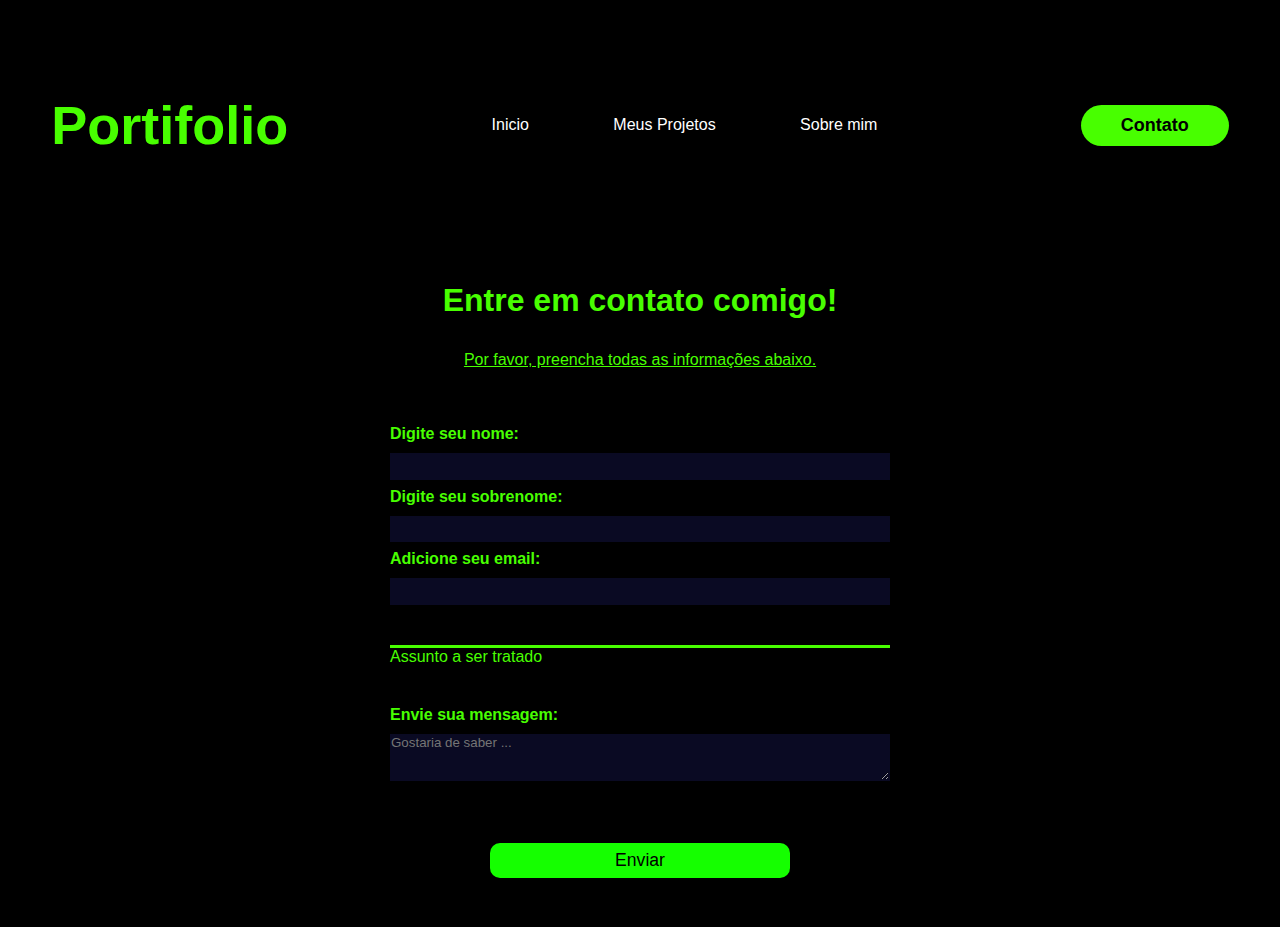
==== contato.html @ 9cfee256 "poke" ====
<!DOCTYPE html>
<html lang="pt-br">
<head>
    <meta charset="UTF-8">
    <meta name="viewport" content="width=device-width, initial-scale=1.0">
    <link rel="shortcut icon" href="imagens/favicon.ico" type="image/x-icon">
    <link rel="stylesheet" href="styles_2.css">
    <link rel="stylesheet" href="styles.css">
    <title>contato</title>
</head>
<body>
  <header>
    <div class="interface">
        <div class="poke">
            <p>Portifolio</p>
        </div>
    

    <nav class="menu">
        <ul>
            <li><a href="index.html"><p>Inicio</p></a></li>
            <li><a href="meus_projetos.html"><p>Meus Projetos</p></a></li>
            <li><a href="sobre_min.html"><p>Sobre mim</p></a></li>
        </ul>
    </nav>
    <div class="contato">
        <a href="contato.html">
            <button>Contato
        </a>
    </div>
  </header>
    <h1>Entre em contato comigo!</h1>
    <p class="brilho">Por favor, preencha todas as informações abaixo.</p>
    <form autocomplete="off">
      <fieldset>
        <label for="first-name">Digite seu nome: <input id="first-name" name="first-name" type="text" required /></label>
        <label for="last-name">Digite seu sobrenome: <input id="last-name" name="last-name" type="text" required /></label>
        <label for="email">Adicione seu email: <input id="email" name="email" type="email" required /></label>
      </fieldset>
      <fieldset>
        <legend>Assunto a ser tratado</legend>
        <label for="mensagem">Envie sua mensagem:
          <textarea id="mensagem" name="mensagem" style="color: white;" rows="3" cols="30" required placeholder="Gostaria de saber ..."></textarea>
        </label>
      </fieldset>
      <button class="in">Enviar
    </form>
</body>
</html>
---- styles_2.css ----
body {
  color: #48ff00;
  font-size: 16px;
}

header div a{
color: black;
text-decoration: none;
}

header div nav a{
color: #ffffff;
text-decoration: none;
display: inline-block;
transition: 0.5s;

}

h1, p {
  margin: 1em auto;
  text-align: center;
}

form {
  width: 60vw;
  max-width: 500px;
  min-width: 300px;
  margin: 0 auto;
  padding-bottom: 2em;
}

fieldset {
  border: none;
  padding: 2rem 0;
  border-bottom: 3px solid #48ff00;
}

fieldset:last-of-type {
  border-bottom: none;
}

label {
  display: block;
  margin: 0.5rem 0;
  font-weight: 700;
}

input,
textarea,
select {
  margin: 10px 0 0 0;
  width: 100%;
  min-height: 2em;
}
input, textarea {
  background-color: #0a0a23;
  border: 1px solid #0a0a23;
  color: #ffffff;
}
.brilho{
  text-shadow: #15ff00;
  text-decoration: underline;
}
.inline {
  width: unset;
  margin: 0 0.5em 0 0;
  vertical-align: middle;
}

input[type="file"] {
  padding: 1px 2px;
}

.inline{
  display: inline; 
}

a{
  color:#000000;
}
.in{
  font-weight: 800;
  display: block;
  width: 60%;
  margin: 1em auto;
  height: 2em;
  font-size: 1.1rem;
  color: #000000;
  font-weight: 500;
  background-color: #15ff00;
  border:none;
  border-radius:10px;
  min-width: 300px;
}
---- styles.css ----
*{
  margin: 0;
  padding: 0;
  box-sizing: border-box;
  font-family: Arial, Helvetica, sans-serif;
  position: relative;
}
.flex{
  display: flex;
}

body{
  background-color: black;
  height: 100%;
}
.interface{
  max-width: 100%;
  margin: 0 auto;
}
h2{
  color:#48ff00;
  font-weight: 800;
  text-shadow: 0 0 15px #48ff00;
}

header{
  padding: 40px 4%;
}
.interface{
  display:flex;
  align-items: center;
  justify-content: space-between;
}
header div a{
  color: black;
  text-decoration: none;
}

header div nav a{
  color: #ffffff;
  text-decoration: none;
  display: inline-block;
  transition: 0.5s;
  
}
main div a{
  color:black;
  text-decoration: none;
  display: inline-block;
  transition: 0.5s;
}
.lista h2{
  margin-bottom: 1%;
}
.lista ul{
  font-size: 3vh;
  padding-left: 3%;
  margin-bottom: 1%;
  color: white;
}
.lol{
  font-size: 20px;
}
.pi a{
  color: #48ff00;
  text-decoration-line: underline;
  font-size: unset;
}

header nav a:hover{
  color: #48ff00;
  text-shadow: 0 0 30px #51ff00;
  transform: scale(1.05);
  font-weight: 900;
  display: inline-block;
  padding: 0 40px;
}
.poke{
  font-size: 6vh;
  font-weight: bolder;
  color:#48ff00
}
header nav ul{
  list-style-type: none;
}

header nav ul li{
  display: inline-block;
  padding: 0 40px;
}
.contato button{
  padding: 10px 40px;
  font-size: 18px;
  font-weight: 700;
  text-decoration-color: black;
  background-color: #48ff00;
  border: 0;
  border-radius:30px;
  cursor: pointer;
}

.contato button:hover{
  box-shadow: 0 0 15px #48ff00;
  transition: 0.5s;
}

section.topo{
  padding: 40px 4%;
}

section.topo .flex{
  align-items: center;
  justify-content: center;
  gap: 90px;
}
.topo h1{
  color: white;
  font-size: 38px;
  line-height: 40px;
}
.texto p{
  color: #fff;
  margin: 40px 0;
}
img{
  position: relative;
  animation: foto 2.8s ease-in-out infinite alternate;
  border-radius: 50%;
}


@keyframes foto{
  0%{
    top: 30px;
  }
  12.5%{
    bottom: 15px;
  }
  25%{
    bottom: 7.5px;
  }
  50%{
    top: 15px;
  }
  100%{top: 30px;}
}
@media screen and (max-width: 939px){
  .flex{
    flex-direction: column-reverse;
  }
  .poke p{
    font-size: 20px;
  }
  .menu, .contato{
    display: flex;
  }
  .texto p{
    font-size: 15px;
  }
  div.interface h1{
    padding: 0 8vh;
  }
  .topo h1{
  font-size: 28px;
  line-height: 34px;
  }
  header nav ul{
    display: block;
    text-wrap: wrap;
    padding: 0 23px;
  }
  header nav ul li{
    padding: 0 2vh;
  }
  section.topo{
    padding: 0 6%;
  }
  img{
    width: 90%;
  }
  section.topo .flex{
    align-items: center;
    justify-content: center;
    gap: 40px;
  }
  div.contato button{
    display: none;
  }

  .interface{
    display: flex;
    flex-wrap: wrap;
  }
  .pi a{
    display:inline-flex;
    flex-wrap: wrap;
  }
  header nav a:hover{
    font-weight: 500;
    transition: 2ms;
    padding: 0px;
  }
  
}
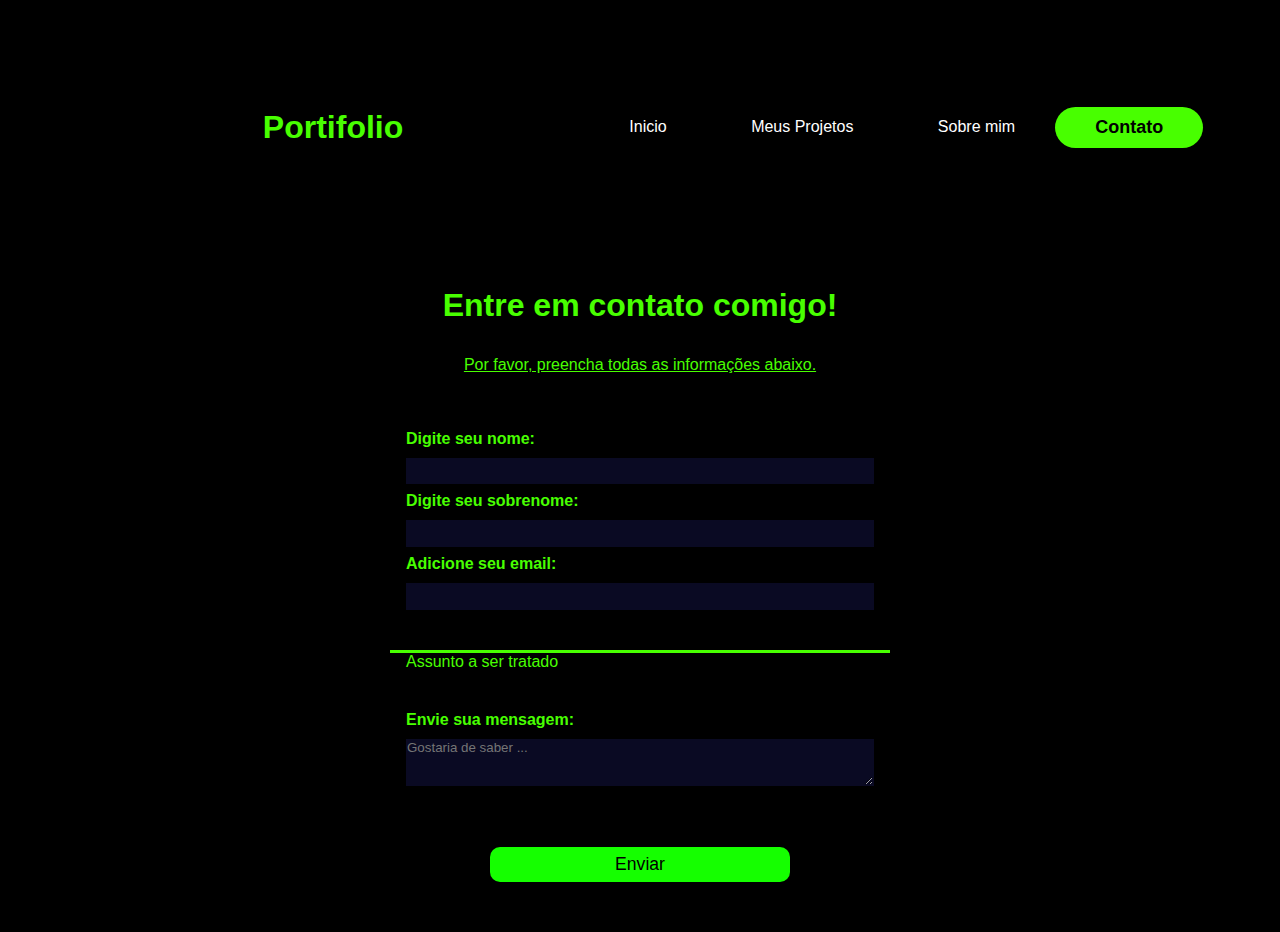
==== commit 885dcf27: "partes resolvidas" ====
--- a/contato.html
+++ b/contato.html
@@ -4,23 +4,20 @@
     <meta charset="UTF-8">
     <meta name="viewport" content="width=device-width, initial-scale=1.0">
     <link rel="shortcut icon" href="imagens/favicon.ico" type="image/x-icon">
-    <link rel="stylesheet" href="styles_2.css">
-    <link rel="stylesheet" href="styles.css">
+    <link rel="stylesheet" href="contato.css">
+    <link rel="stylesheet" href="efeito_geral.css">
     <title>contato</title>
 </head>
 <body>
   <header>
     <div class="interface">
-        <div class="poke">
-            <p>Portifolio</p>
-        </div>
+        <h1 class="titulo">Portifolio</h1>
     
-
     <nav class="menu">
         <ul>
-            <li><a href="index.html"><p>Inicio</p></a></li>
-            <li><a href="meus_projetos.html"><p>Meus Projetos</p></a></li>
-            <li><a href="sobre_min.html"><p>Sobre mim</p></a></li>
+            <li class="li"><a href="index.html">Inicio</p></a></li>
+            <li class="li"><a href="meus_projetos.html"><p>Meus Projetos</p></a></li>
+            <li class="li"><a href="sobre_min.html"><p>Sobre mim</p></a></li>
         </ul>
     </nav>
     <div class="contato">
@@ -28,22 +25,26 @@
             <button>Contato
         </a>
     </div>
-  </header>
-    <h1>Entre em contato comigo!</h1>
-    <p class="brilho">Por favor, preencha todas as informações abaixo.</p>
-    <form autocomplete="off">
-      <fieldset>
-        <label for="first-name">Digite seu nome: <input id="first-name" name="first-name" type="text" required /></label>
-        <label for="last-name">Digite seu sobrenome: <input id="last-name" name="last-name" type="text" required /></label>
-        <label for="email">Adicione seu email: <input id="email" name="email" type="email" required /></label>
-      </fieldset>
-      <fieldset>
-        <legend>Assunto a ser tratado</legend>
-        <label for="mensagem">Envie sua mensagem:
-          <textarea id="mensagem" name="mensagem" style="color: white;" rows="3" cols="30" required placeholder="Gostaria de saber ..."></textarea>
-        </label>
-      </fieldset>
-      <button class="in">Enviar
-    </form>
+    </div>
+</header>
+ 
+    
+      <h1>Entre em contato comigo!</h1>
+      <p class="brilho">Por favor, preencha todas as informações abaixo.</p>
+      <form autocomplete="off">
+        <fieldset>
+          <label for="first-name">Digite seu nome: <input id="first-name" name="first-name" type="text" required /></label>
+          <label for="last-name">Digite seu sobrenome: <input id="last-name" name="last-name" type="text" required /></label>
+          <label for="email">Adicione seu email: <input id="email" name="email" type="email" required /></label>
+        </fieldset>
+        <fieldset>
+          <legend>Assunto a ser tratado</legend>
+          <label for="mensagem">Envie sua mensagem:
+            <textarea id="mensagem" name="mensagem" style="color: white;" rows="3" cols="30" required placeholder="Gostaria de saber ..."></textarea>
+          </label>
+        </fieldset>
+        <button class="in">Enviar
+      </form>
+
 </body>
 </html>--- a/contato.css
+++ b/contato.css
@@ -0,0 +1,100 @@
+body {
+  color: #48ff00;
+  font-size: 16px;
+}
+
+header div a{
+color: black;
+text-decoration: none;
+}
+
+header div nav a{
+color: #ffffff;
+text-decoration: none;
+display: inline-block;
+transition: 0.5s;
+
+}
+
+h1, p {
+  margin: 1em auto;
+  text-align: center;
+}
+
+form {
+  width: 60vw;
+  max-width: 500px;
+  min-width: 300px;
+  margin: 0 auto;
+  padding-bottom: 2em;
+}
+
+fieldset {
+  border: none;
+  padding: 2rem 1rem;
+  border-bottom: 3px solid #48ff00;
+}
+
+fieldset:last-of-type {
+  border-bottom: none;
+}
+
+label {
+  display: block;
+  margin: 0.5rem 0;
+  font-weight: 700;
+}
+
+input,
+textarea{
+  margin: 10px 0 0 0;
+  width: 100%;
+  min-height: 2em;
+}
+input, textarea {
+  background-color: #0a0a23;
+  border: 1px solid #0a0a23;
+  color: #ffffff;
+}
+.brilho{
+  text-shadow: #15ff00;
+  text-decoration: underline;
+}
+
+.in{
+  font-weight: 800;
+  display: block;
+  width: 60%;
+  margin: 1em auto;
+  height: 2em;
+  font-size: 1.1rem;
+  color: #000000;
+  font-weight: 500;
+  background-color: #15ff00;
+  border:none;
+  border-radius:10px;
+  min-width: 300px;
+}
+
+@media screen and (max-width: 939px){
+  form {
+    width: none;
+    margin: 0 5%;
+    padding-bottom: 2em;
+  }
+  .titulo{
+    margin: 0;
+  }
+  header nav ul li{
+    margin: 0;
+    display: inline-flex;
+    align-items: center;
+    flex-direction: column;
+    text-wrap: wrap;
+    padding: 0;
+  }
+  label,input,textarea {
+    text-align: center;
+    align-items: center;
+  }
+}--- a/efeito_geral.css
+++ b/efeito_geral.css
@@ -0,0 +1,201 @@
+*{
+  margin: 0;
+  padding: 0;
+  box-sizing: border-box;
+  font-family: Arial, Helvetica, sans-serif;
+  position: relative;
+}
+.flex{
+  display: flex;
+}
+
+body{
+  background-color: black;
+  height: 100%;
+}
+.interface{
+  max-width: 100%;
+  margin: 0 auto;
+}
+h2{
+  color:#48ff00;
+  font-weight: 800;
+  text-shadow: 0 0 15px #48ff00;
+}
+
+header{
+  padding:6vw;
+}
+.interface{
+  display:flex;
+  align-items: center;
+  justify-content: space-between;
+}
+header div a{
+  color: black;
+  text-decoration: none;
+}
+
+header div nav a{
+  color: #ffffff;
+  text-decoration: none;
+  display: inline-block;
+  transition: 0.5s;
+  
+}
+main div a{
+  color:black;
+  text-decoration: none;
+  display: inline-block;
+  transition: 0.5s;
+}
+.lista h2{
+  margin-bottom: 1%;
+}
+.lista ul{
+  font-size: 3vh;
+  padding-left: 3%;
+  margin-bottom: 1%;
+  color: white;
+}
+.info{
+  font-size: 20px;
+}
+.link_github a{
+  color: #48ff00;
+  text-decoration-line: underline;
+  font-size: unset;
+}
+
+header nav a:hover{
+  color: #48ff00;
+  text-shadow: 0 0 30px #51ff00;
+  transform: scale(1.05);
+  font-weight: 900;
+  display: inline-block;
+  padding: 0 40px;
+}
+.titulo{
+  color:#48ff00
+}
+header nav ul{
+  list-style-type: none;
+}
+
+header nav ul li{
+  display: inline-block;
+  padding: 0 40px;
+}
+.contato button{
+  padding: 10px 40px;
+  font-size: 18px;
+  font-weight: 700;
+  background-color: #48ff00;
+  border: 0;
+  border-radius:30px;
+  cursor: pointer;
+}
+
+.contato button:hover{
+  box-shadow: 0 0 15px #48ff00;
+  transition: 0.5s;
+}
+
+section.topo{
+  padding: 40px 4%;
+}
+
+section.topo .flex{
+  align-items: center;
+  justify-content: center;
+  gap: 90px;
+}
+.topo h1{
+  color: white;
+  font-size: 38px;
+  line-height: 40px;
+}
+.texto p{
+  color: #fff;
+  margin: 40px 0;
+}
+img{
+  position: relative;
+  animation: foto 2.8s ease-in-out infinite alternate;
+  border-radius: 50%;
+}
+
+
+@keyframes foto{
+  0%{
+    top: 30px;
+  }
+  12.5%{
+    bottom: 15px;
+  }
+  25%{
+    bottom: 7.5px;
+  }
+  50%{
+    top: 15px;
+  }
+  100%{top: 30px;}
+}
+@media screen and (max-width: 939px){
+  .flex{
+    flex-direction: column-reverse;
+  }
+  .titulo p{
+    font-size: 20px;
+  }
+  .menu, .contato{
+    display: flex;
+  }
+  .texto p{
+    font-size: 15px;
+  }
+
+  .titulo{
+    display:flex;
+    font-size: 4vw;
+  }
+  .topo h1{
+  font-size: 28px; 
+  }
+
+  header nav ul li{
+    display: flex;
+    flex-direction: column;
+    text-wrap: wrap;
+    padding: 0;
+  }
+  section.topo{
+    padding: 0 6%;
+  }
+  img{
+    width: 90%;
+  }
+  section.topo .flex{
+    align-items: center;
+    justify-content: center;
+    gap: 40px;
+  }
+  div.contato button{
+    display: flex;
+  }
+  .contato button{
+    padding: 5px 20px;
+    font-size: 15px;
+    font-weight: 600;
+    background-color: #48ff00;
+    border: 0;
+    border-radius:20px;
+  }
+  
+  header nav a:hover{
+    font-weight: 500;
+    transition: 2ms;
+    padding: 0px;
+  }
+  
+}
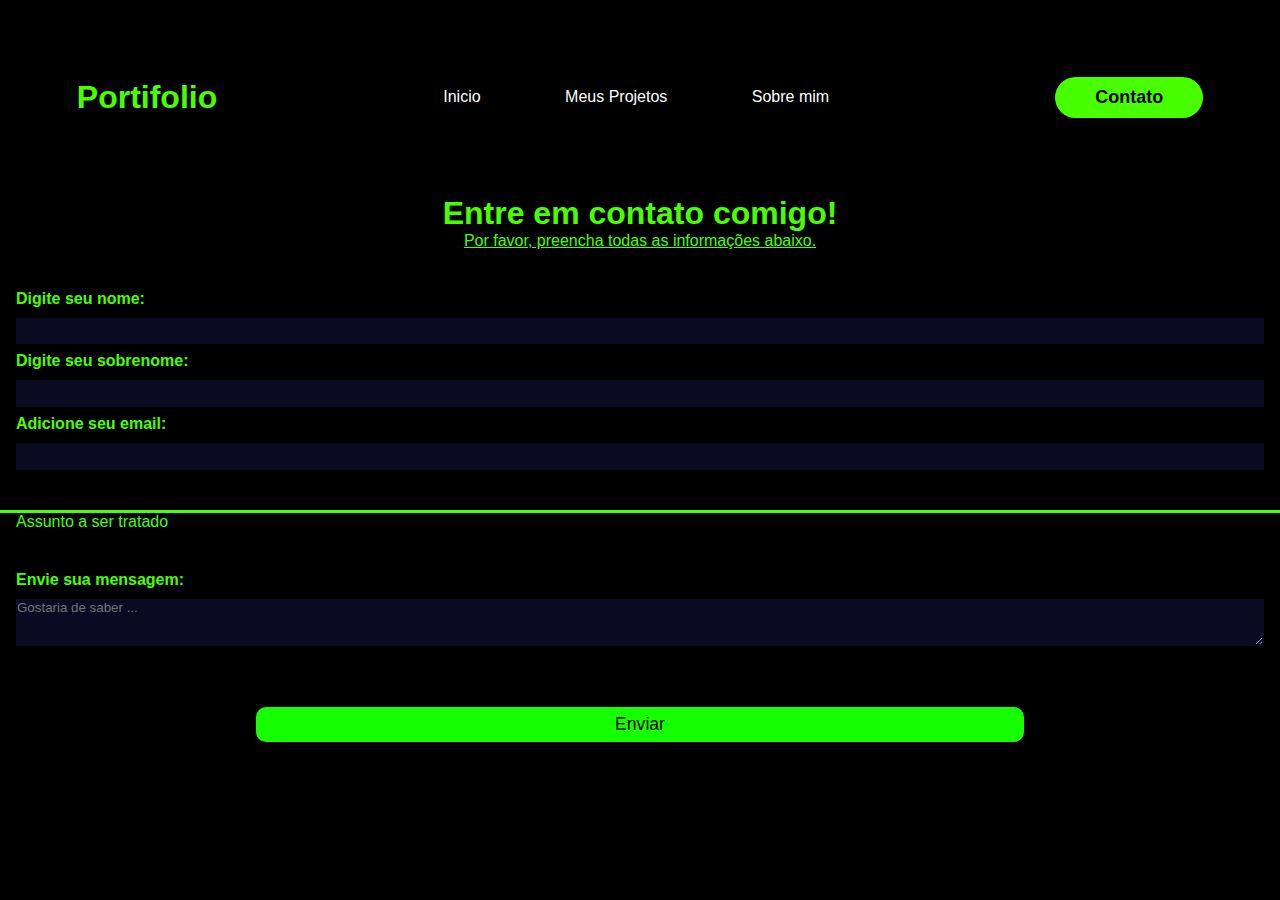
==== commit fcbb15ac: "pronto" ====
--- a/contato.html
+++ b/contato.html
@@ -4,8 +4,8 @@
     <meta charset="UTF-8">
     <meta name="viewport" content="width=device-width, initial-scale=1.0">
     <link rel="shortcut icon" href="imagens/favicon.ico" type="image/x-icon">
+    <link rel="stylesheet" href="efeito_geral.css">
     <link rel="stylesheet" href="contato.css">
-    <link rel="stylesheet" href="efeito_geral.css">
     <title>contato</title>
 </head>
 <body>
@@ -27,9 +27,7 @@
     </div>
     </div>
 </header>
- 
-    
-      <h1>Entre em contato comigo!</h1>
+      <h1 class="posição">Entre em contato comigo!</h1>
       <p class="brilho">Por favor, preencha todas as informações abaixo.</p>
       <form autocomplete="off">
         <fieldset>
--- a/efeito_geral.css
+++ b/efeito_geral.css
@@ -81,7 +81,9 @@
 header nav ul{
   list-style-type: none;
 }
-
+.cor{
+  color: #48ff00;
+}
 header nav ul li{
   display: inline-block;
   padding: 0 40px;
--- a/contato.css
+++ b/contato.css
@@ -1,100 +1,61 @@
-body {
+body{
   color: #48ff00;
-  font-size: 16px;
-}
-
-header div a{
-color: black;
-text-decoration: none;
 }
 
 header div nav a{
-color: #ffffff;
-text-decoration: none;
-display: inline-block;
-transition: 0.5s;
-
-}
-
-h1, p {
-  margin: 1em auto;
-  text-align: center;
-}
-
-form {
-  width: 60vw;
-  max-width: 500px;
-  min-width: 300px;
-  margin: 0 auto;
-  padding-bottom: 2em;
-}
-
-fieldset {
-  border: none;
-  padding: 2rem 1rem;
-  border-bottom: 3px solid #48ff00;
-}
-
-fieldset:last-of-type {
-  border-bottom: none;
-}
-
-label {
-  display: block;
-  margin: 0.5rem 0;
-  font-weight: 700;
-}
-
-input,
-textarea{
-  margin: 10px 0 0 0;
-  width: 100%;
-  min-height: 2em;
-}
-input, textarea {
-  background-color: #0a0a23;
-  border: 1px solid #0a0a23;
   color: #ffffff;
-}
-.brilho{
-  text-shadow: #15ff00;
-  text-decoration: underline;
-}
-
-.in{
-  font-weight: 800;
-  display: block;
-  width: 60%;
-  margin: 1em auto;
-  height: 2em;
-  font-size: 1.1rem;
-  color: #000000;
-  font-weight: 500;
-  background-color: #15ff00;
-  border:none;
-  border-radius:10px;
-  min-width: 300px;
-}
-
-@media screen and (max-width: 939px){
-  form {
-    width: none;
-    margin: 0 5%;
-    padding-bottom: 2em;
+  text-decoration: none;
+  display: inline-block;
+  transition: 0.5s;
   }
-  .titulo{
-    margin: 0;
+  
+  fieldset {
+    border: none;
+    padding: 2rem 1rem;
+    border-bottom: 3px solid #48ff00;
   }
-  header nav ul li{
-    margin: 0;
-    display: inline-flex;
-    align-items: center;
-    flex-direction: column;
-    text-wrap: wrap;
-    padding: 0;
+  
+  fieldset:last-of-type {
+    border-bottom: none;
   }
-  label,input,textarea {
+  
+  label {
+    display: block;
+    margin: 0.5rem 0;
+    font-weight: 700;
+  }
+  
+  input,
+  textarea{
+    margin: 10px 0 0 0;
+    width: 100%;
+    min-height: 2em;
+  }
+  input, textarea {
+    background-color: #0a0a23;
+    border: 1px solid #0a0a23;
+    color: #ffffff;
+  }
+  .posição{
     text-align: center;
-    align-items: center;
   }
-}+  .brilho{
+    text-shadow: #15ff00;
+    text-align: center;
+    text-decoration: underline;
+  }
+  
+  .in{
+    font-weight: 800;
+    display: block;
+    width: 60%;
+    margin: 1em auto;
+    height: 2em;
+    font-size: 1.1rem;
+    color: #000000;
+    font-weight: 500;
+    background-color: #15ff00;
+    border:none;
+    border-radius:10px;
+    min-width: 300px;
+  }